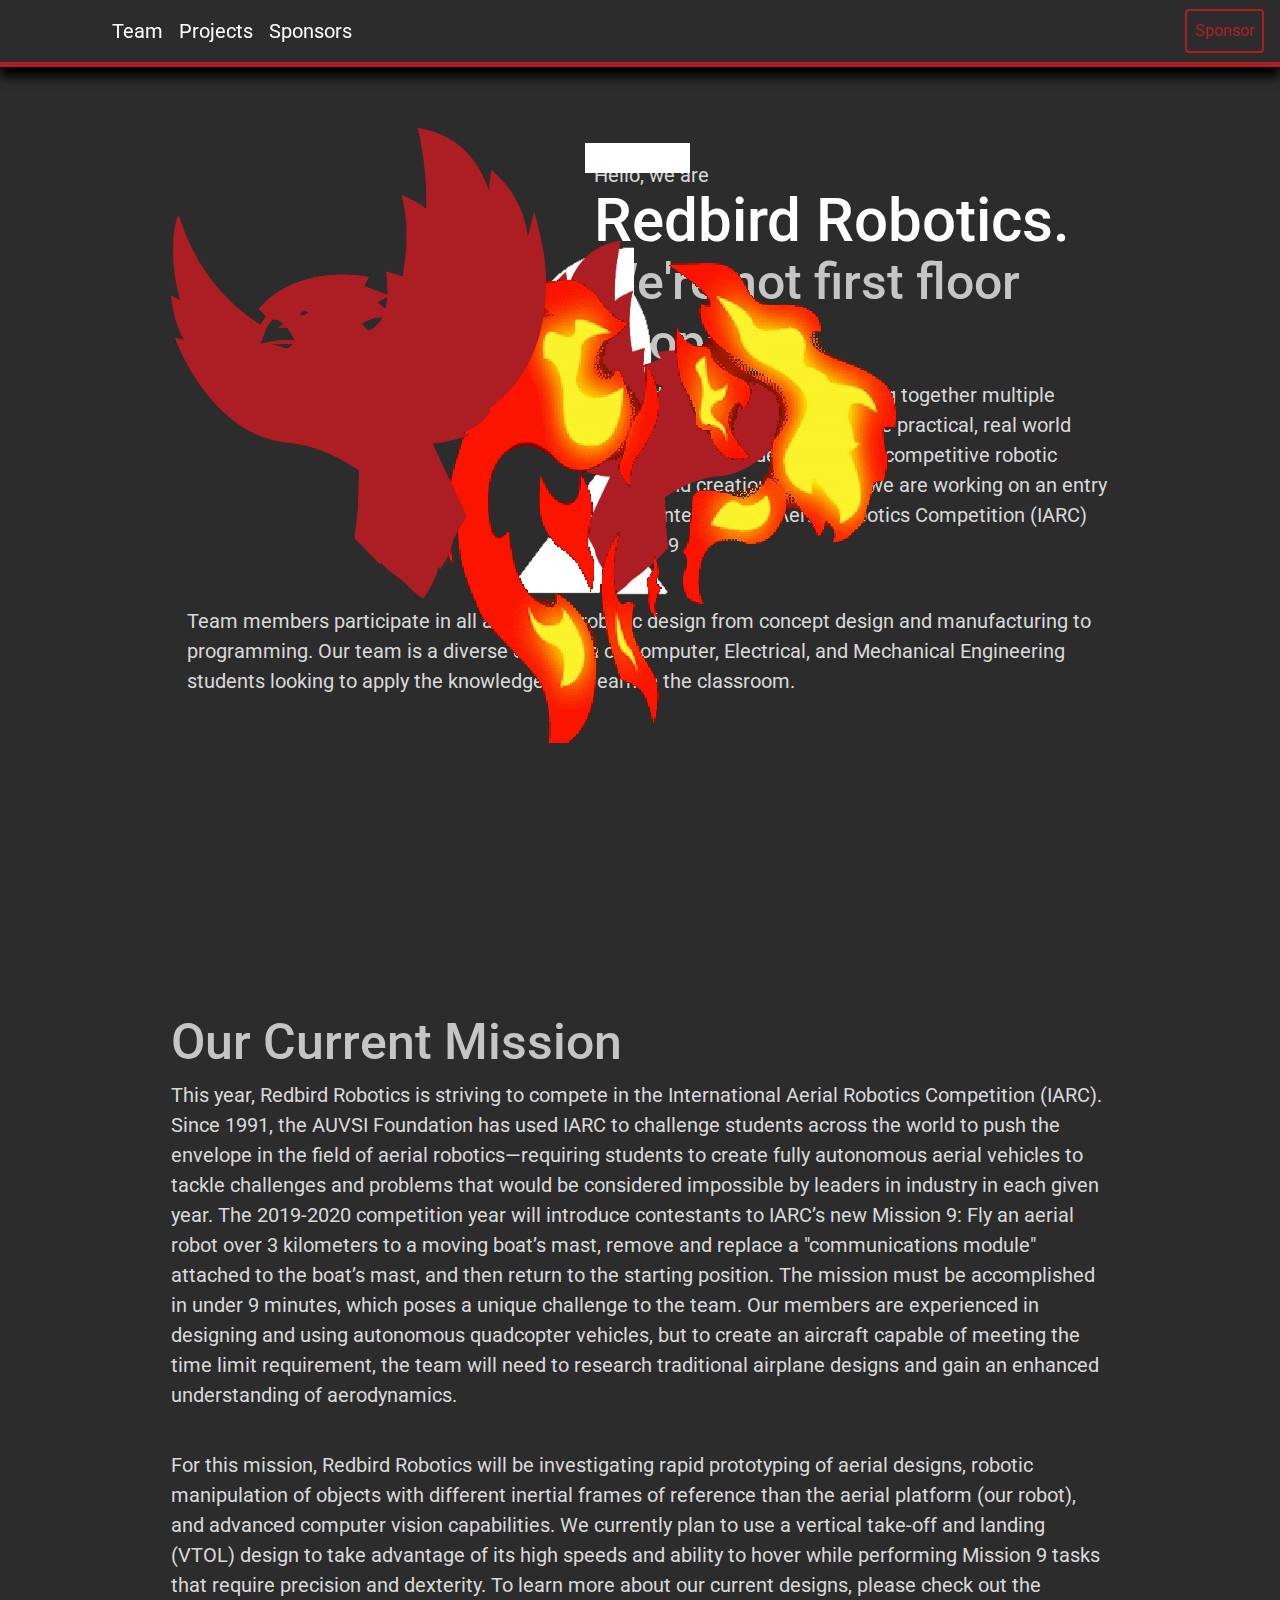
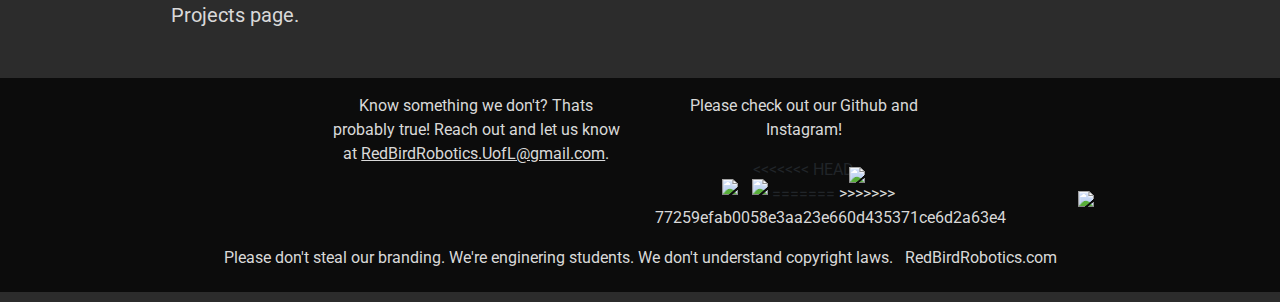
==== index.html @ 44a66d63 "Merge branch 'master' of https://github.com/redbirdrobotics/website" ====
<!DOCTYPE html>
<html lang="en">
  <head>
    <meta charset="utf-8">
     <meta name="viewport" content="width=device-width, initial-scale=1.0">
    <title>Redbird Robotics</title>
    <link rel="shortcut icon" type="image/x-icon" href="assets\images\redbird_icon.ico" />
    <link href="https://fonts.googleapis.com/css?family=Roboto&display=swap" rel="stylesheet">
    <link rel="stylesheet" href="https://stackpath.bootstrapcdn.com/bootstrap/4.3.1/css/bootstrap.min.css" integrity="sha384-ggOyR0iXCbMQv3Xipma34MD+dH/1fQ784/j6cY/iJTQUOhcWr7x9JvoRxT2MZw1T" crossorigin="anonymous">
    <link rel="stylesheet" href="assets/css/style.css">
  </head>
  <!-- TODO:
  - Make Nav bar (Fun little sprite animation for nav?) - DONE
  - Make main page Graphic -DONE
  - Brief "About, Mission, Leaders, and Sponsors" -DONE
    - About page is be on the main page -DONE
    - Overview of Mission page will be on main page -DONE
      - In-depth details about the mission will be on Projects page
      - Team page will contain Leaders on top then team members
  - Moblie View
  - Make Team page (Figure out fun "get to know the team")
  - "Contact us"
  - When spit-ball develops more, "What we have done"
  - What if JS is disabled?
  - Blog/Monthly News Letter?
  - Backend?
  - Easter Eggs? (Linux Terminal, Konami Code)
  - investigate refresh rate to animation speed.
  -->
  <body class="main-body">
    <nav class="navbar-rr navbar navbar-expand-lg slide-down-nav">
      <div class="collapse navbar-collapse" id="navbarSupportedContent">
        <ul class="navbar-nav" width="100%">
          <li class="nav-item active">
            <a class="navbar-brand" href="index.html">
              <img src="assets\images\banner_logo_1.png" class="logo" alt="">
            </a>
          </li>
          <li class="nav-item">
            <a class="nav-link" href="team.html"> Team </a>
          </li>
          <li class="nav-item">
            <a class="nav-link" href="projects.html"> Projects </a>
          </li>
          <li class="nav-item">
            <a class="nav-link" href="sponsors.html"> Sponsors </a>
          </li>
        </ul>
        <a class="btn btn-redbird red my-2 my-sm-0 ml-auto p-2" href="mailto:redbirdrobotics.uofl@gmail.com&?subject=Sponsoring Redbird Robotics">Sponsor</a>
      </div>
    </nav>
    <div class="outer">
      <div class="middle">
        <div class="containter-canvas">
          <canvas id="Animation"> Your browser does not support the HTML5 canvas tag. </canvas>
        </div>
      </div>
    </div>
    <main>
      <div> <!--Real start of the body-->
        <div class="container-fluid">
          <div class="container-rr top-paragraph-main">
            <img src="assets\images\redbird.png" class="redbird float-left pt-5 pull-left mr-5">
            <div class="main-text">
              <p class="p-heading">Hello, we are</p>
              <h1 class="h1-heading">Redbird Robotics.</h1>
              <h2 class="h2-heading">We're not first floor people.</h2>
              <p>Redbird Robotics's Goal is to bring together multiple engineering disciplines to provide practical, real world experience for students through competitive robotic design and creation.
                Currently, we are working on an entry for the <a href="http://www.aerialroboticscompetition.org/"> International Aerial Robotics Competition (IARC) Mission 9 </a> </p>
              <p><br/>Team members participate in all aspects of robotic design from concept design and manufacturing to programming. Our team is a diverse collection of Computer, Electrical, and Mechanical Engineering students looking to apply the knowledge they learn in the classroom. </p>
            </div>
          </div>
        </div>
        <div class="container-fluid bottom-paragraph" style="padding-top: 300px;">
          <div class="container-rr">
            <h2>Our Current Mission</h2>
            <p>
              This year, Redbird Robotics is striving to compete in the International Aerial Robotics Competition (IARC). Since 1991, the AUVSI Foundation has used IARC to challenge students across the
              world to push the envelope in the field of aerial robotics—requiring students to create fully autonomous aerial vehicles to tackle challenges and problems that would be considered impossible
              by leaders in industry in each given year. The 2019-2020 competition year will introduce contestants to IARC’s new Mission 9: Fly an aerial robot over 3 kilometers to a moving boat’s mast,
              remove and replace a "communications module" attached to the boat’s mast, and then return to the starting position. The mission must be accomplished in under 9 minutes, which poses a unique
              challenge to the team. Our members are experienced in designing and using autonomous quadcopter vehicles, but to create an aircraft capable of meeting the time limit requirement, the team will
              need to research traditional airplane designs and gain an enhanced understanding of aerodynamics. </p>
            <br/>
            <p>
              For this mission, Redbird Robotics will be investigating rapid prototyping of aerial designs, robotic manipulation of objects with different inertial frames of reference than the aerial
              platform (our robot), and advanced computer vision capabilities. We currently plan to use a vertical take-off and landing (VTOL) design to take advantage of its high speeds and ability to
              hover while performing Mission 9 tasks that require precision and dexterity. To learn more about our current designs, please check out the <a href="projects.html">Projects page</a>.
            </p>
          </div>
        </div>
      </div>
    </main>
    <!-- Footer -->
    <footer class="page-footer footer-spacing footer-bottom">
      <div class="contact center containter">
        <div class="row justify-content-md-center footer-top-row-spacing">
          <div class="col-3">
            <p class="footer-p">Know something we don't? Thats probably true! Reach out and let us know at <a href="RedBirdRobotics.UofL@gmail.com"><u>RedBirdRobotics.UofL@gmail.com</u></a>.</p>
          </div>
          <div class="col-3">
            <p class="footer-p">Please check out our Github and Instagram!</p>
<<<<<<< HEAD
            <div id="cf-git">

              <a href="https://github.com/RedBirdRobotics"> <img class = "github d-line social-media bottom" src="assets\images\iconmonstr-github-1-240_red.png"></a>
              <a href="https://github.com/RedBirdRobotics"> <img class = "github d-line social-media top" src="assets\images\iconmonstr-github-1-240.png"></a>
=======
            <a  href="https://github.com/RedBirdRobotics" class="d-inline pr-4">
            <div id="cf" class="d-inline">
               <img class = "bottom github d-inline social-media" src="assets\images\iconmonstr-github-1-240_red.png">
               <img class = "top github d-inline social-media" src="assets\images\iconmonstr-github-1-240.png">
>>>>>>> 77259efab0058e3aa23e660d435371ce6d2a63e4
            </div>
            </a>
            <a href="https://www.instagram.com/redbirdrobotics/" class="d-inline pl-5">
              <div id="cf" class="d-inline">
                <img class= "bottom instagram social-media d-inline"src="assets\images\iconmonstr-instagram-11-240_red.png">
                <img class= "top instagram social-media d-inline"src="assets\images\iconmonstr-instagram-11-240.png">
              </div>
            </a>
          </div>
        </div>
        <div class="row">
          <div class="col-12">
            <!-- Copyright -->
            <div class="footer-copyright text-center py-3">
              <p class="footer-p">
                Please don't steal our branding. We're enginering students. We don't understand copyright laws.
                &nbsp;<a href="http://RedBirdRobotics.org"> RedBirdRobotics.com</a>
              </p>
            </div>
            <!-- Copyright -->
          </div>
        </div>
      </div>
      <script src="https://code.jquery.com/jquery-3.3.1.slim.min.js" integrity="sha384-q8i/X+965DzO0rT7abK41JStQIAqVgRVzpbzo5smXKp4YfRvH+8abtTE1Pi6jizo" crossorigin="anonymous"></script>
      <script src="https://cdnjs.cloudflare.com/ajax/libs/popper.js/1.14.7/umd/popper.min.js" integrity="sha384-UO2eT0CpHqdSJQ6hJty5KVphtPhzWj9WO1clHTMGa3JDZwrnQq4sF86dIHNDz0W1" crossorigin="anonymous"></script>
      <script src="https://stackpath.bootstrapcdn.com/bootstrap/4.3.1/js/bootstrap.min.js" integrity="sha384-JjSmVgyd0p3pXB1rRibZUAYoIIy6OrQ6VrjIEaFf/nJGzIxFDsf4x0xIM+B07jRM" crossorigin="anonymous"></script>
      <script src="assets/js/loadAnimation.js"> </script>
      <script src="assets/js/animation_responsive.js"> </script>
    </footer>
  </body>
</html>
---- assets/css/style.css ----
body{
  background-color:#2c2c2c;
  font-family: 'Roboto', sans-serif;
  display: flex;
  flex-direction: column;
}
html, body{
  height: 100%;
}

html{
  background-color:#2c2c2c;
}

.containter-canvas{
  margin-top:-200px;
  margin-right: auto;
  margin-left: auto;
  width: 800px;
}

.outer {
  display: table;
  position: absolute;
  left: 0;
  height: 100%;
  width: 100%;
  margin-top: 6em;
}

.middle {
  display: table-cell;
  vertical-align: middle;
}

nav{
  background: #2c2c2c;
  border-bottom: 5px solid  #AD1E24;
  box-shadow: 0px 10px 10px black;
  font-family: 'Roboto', sans-serif;
}

.navbar-rr{
  position: fixed;
  top: 0;
  width: 100%;
  z-index: 1;
}

li{
  margin: auto;
  font-family: 'Roboto', sans-serif;
  color: white;
  font-size: 20px;
}
.logo{
    padding-left: 2em;
    width: 125px;
    height: auto;
}

.btn-redbird {
  border: 2px solid #AD1E24;
  background-color: #2c2c2c;
  color: #AD1E24;
  padding: 14px 28px;
  font-size: 16px;
  cursor: pointer;
}

.btn-redbird:HOVER{
  background-color: #AD1E24;
  color: #2c2c2c !important;
}

.gray{
  border-top: 5px solid  	#AD1E24;
  background-color: #2c2c2c;
}

.center{
  text-align: center;
}

.red{
  color: #AD1E24 !important;
}

.redbird{
   transform: scaleX(-1);
   width:40%;
   height: auto;
   z-index: 0;
}
.p-heading{
  margin-bottom: -5px;
}
.h1-heading{
  margin-top: -5px;
  margin-bottom: -5px;
}
.h2-heading{
  margin-top: -5px;
}
.main-text{
  padding-top: 5em;
  padding-left: 1em;
}
.container-rr{
  margin: auto;
  width: 75%;
}

.container-rr-flex{
  flex: 1 0 auto;
  width: 75%;
}

.footer-p{
  font-size: 16px;
}

.footer-bottom{
  flex-shrink: 0;
}

.social-media{
  height: auto;
  width: 50px;
}

.github{
  background: url(assets\images\iconmonstr-github-1-240.png) no-repeat;
  margin-top: -15px;
  padding-left: 10px;
}

.instagram{
  margin-top: -15px;
  padding-right: 10px;
}

.githhub:hover{
  content: url(assets\images\iconmonstr-github-1-240_red.png) no-repeat;
}

.instagram:hover{
  content: url(assets\images\iconmonstr-instagram-11-240_red.png) no-repeat;
}

.footer-spacing{
  margin-bottom: -50px;
}

.footer-top-row-spacing{
  margin-bottom: -10px;
}

.top-paragraph-main{
  padding-top: 5em;
}

.top-paragraph{
  padding-top: 6em;
}

.bottom-paragraph{
  padding-bottom: 2em;
}


.vertical-align-center{
  vertical-align: middle
}

ul{
  list-style-type: none;
  margin: 0;
  padding: 0;
  overflow: hidden;
  position: -webkit-sticky; /* Safari */
  position: sticky;
  top: 0;
}

li {
  float: left;
}

li a {
  display: block;
  color: white;
  text-align: center;
  padding: 14px 16px;
  text-decoration: none;
}

#cf {
  position:relative;
}

#cf img {
  position:absolute;
}

#cf img.top:hover {
  opacity:0;
}

footer{
  padding-top: 1em;
  background-color: #0C0C0C;
}

p{
  color:#D9D9D9;
  font-size:20px;
  letter-spacing: normal;
}
h1{
  color:white;
  font-size: 60px;
  letter-spacing: normal;
}
h2{
  color: #C5C5C5;
  font-size: 50px;
  letter-spacing: normal;
}
h3{
  color: #C5C5C5;
}
h4{
  color: #7D7D7D;
}
a{
  color:#D9D9D9;
}

a:hover{
  color:#AD1E24
}

.people{
  height: 250px;
}

.people-img{
  width:200px;
  height:auto;
  border-radius: 50%;
  border: 5px solid #AD1E24;
}

.people-p{
  font-size: 16px;
  padding-left: 2em;
}

.title{
  margin-top: -0.25em;
}

/* Fade for body */
.main-body p, .main-body h1, .main-body h2, .main-body img, .main-body footer{
    -webkit-animation: fadein 6s; /* Safari, Chrome and Opera > 12.1 */
       -moz-animation: fadein 6s; /* Firefox < 16 */
        -ms-animation: fadein 6s; /* Internet Explorer */
         -o-animation: fadein 6s; /* Opera < 12.1 */
            animation: fadein 6s;
}

@keyframes fadein {
    0%   { opacity: 0; }
    66%  { opacity: 0; }
    100% { opacity: 1; }
}

/* Firefox < 16 */
@-moz-keyframes fadein {
  0%   { opacity: 0; }
  80%  { opacity: 0; }
  100% { opacity: 1; }
}

/* Safari, Chrome and Opera > 12.1 */
@-webkit-keyframes fadein {
  0%   { opacity: 0; }
  80%  { opacity: 0; }
  100% { opacity: 1; }
}

/* Internet Explorer */
@-ms-keyframes fadein {
  0%   { opacity: 0; }
  80%  { opacity: 0; }
  100% { opacity: 1; }
}

.slide-down-nav{
  -webkit-animation: slidein 6s forwards; /* Safari 4.0 - 8.0 */
     -moz-animation: slidein 6s forwards;
      -ms-animation: slidein 6s forwards;
       -o-animation: slidein 6s forwards;
          animation: slidein 6s forwards;
}

@keyframes slidein {
  0%   { top: -95px; }
  66%  { top: -95px; }
  100% { top: 0px; }
}

/* Firefox < 16 */
@-moz-keyframes slidein {
  0%   { top: -95px; }
  66%  { top: -95px; }
  100% { top: 0px; }
}

/* Safari, Chrome and Opera > 12.1 */
@-webkit-keyframes slidein {
  0%   { top: -95px; }
  66%  { top: -95px; }
  100% { top: 0px; }
}

/* Internet Explorer */
@-ms-keyframes slidein {
  0%   { top: -95px; }
  66%  { top: -95px; }
  100% { top: 0px; }
}

/* TODO: Media breakouts for logo to properly scale with size of screen */
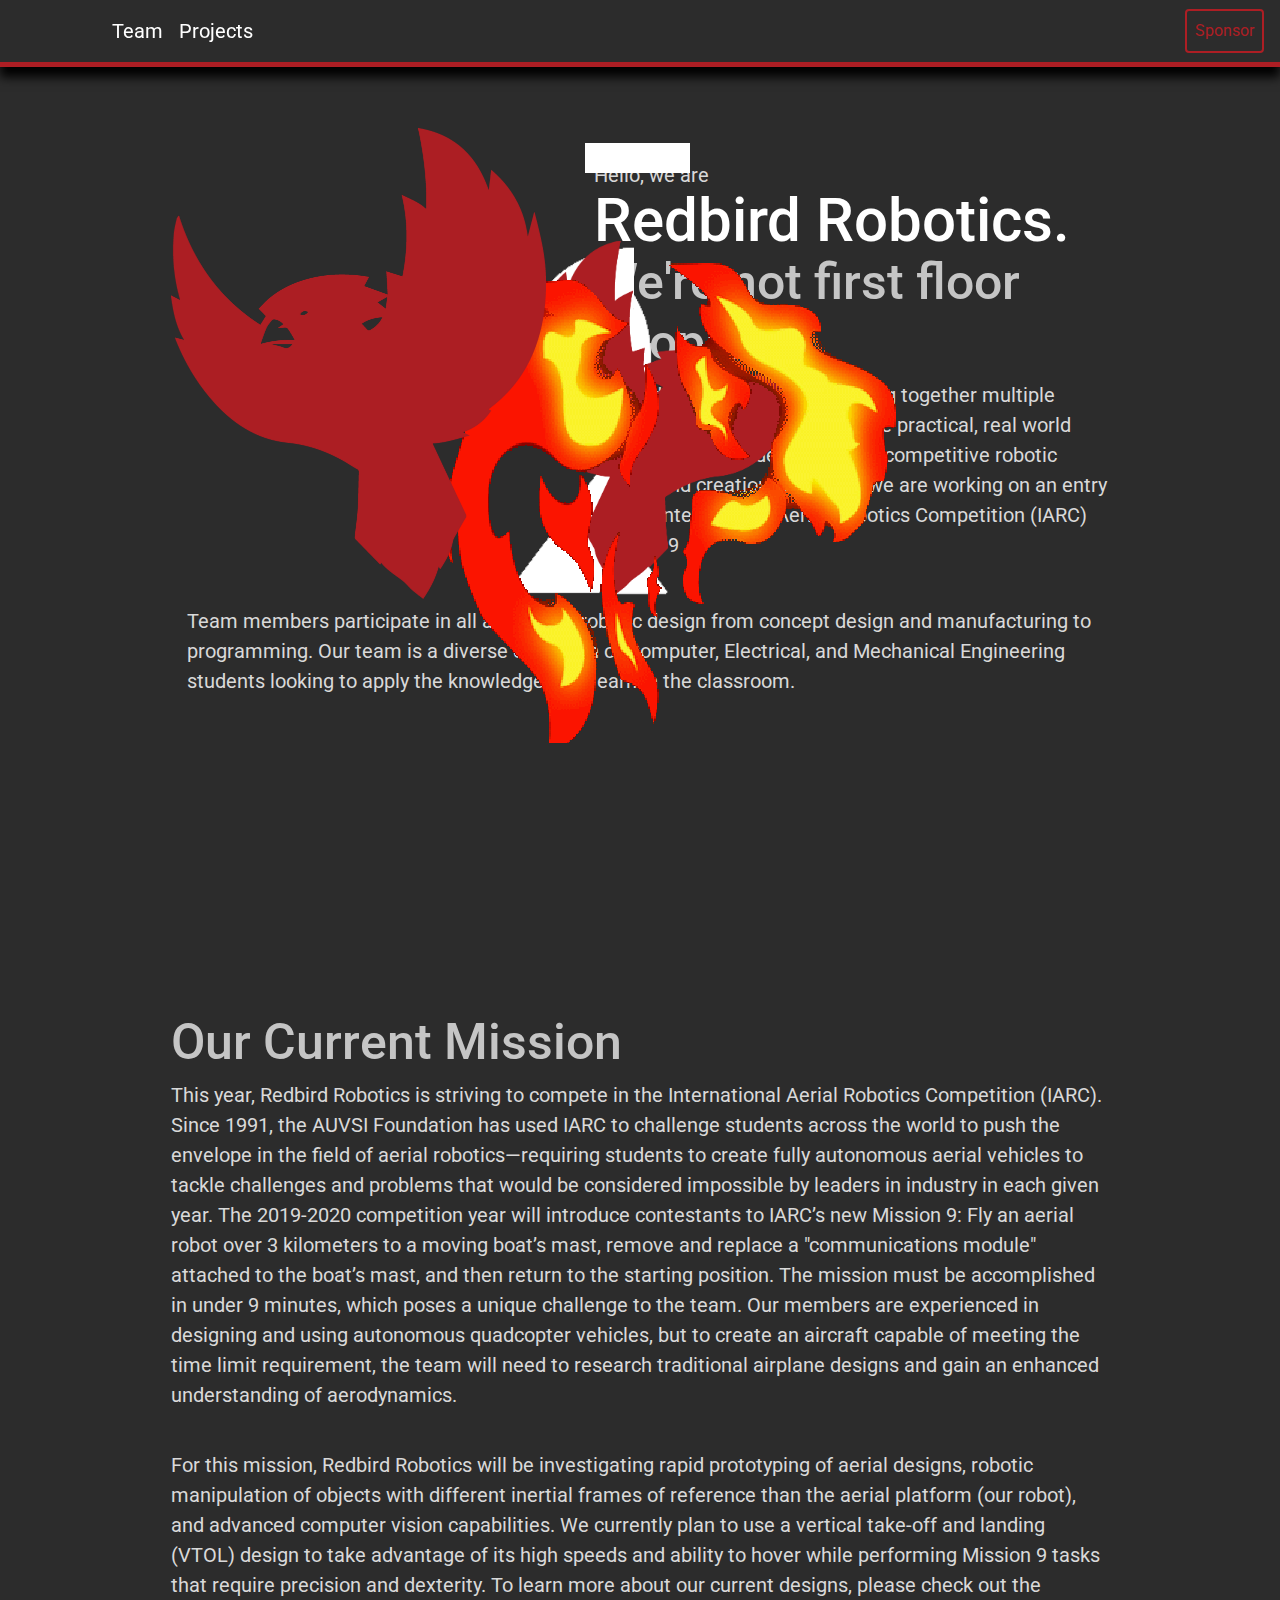
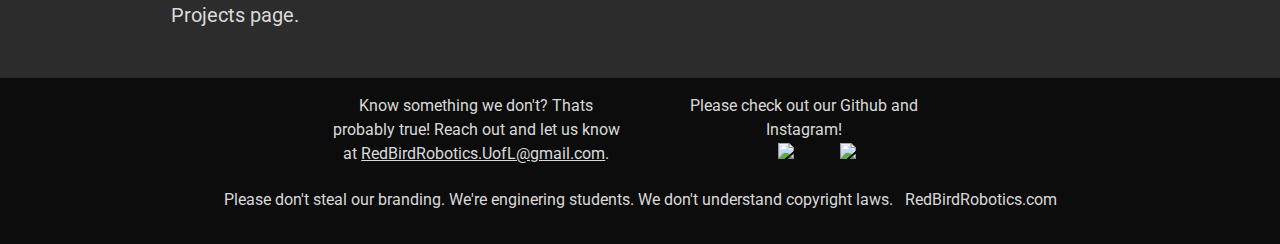
==== commit 96a6266e: "Merging" ====
--- a/index.html
+++ b/index.html
@@ -15,8 +15,9 @@
   - Brief "About, Mission, Leaders, and Sponsors" -DONE
     - About page is be on the main page -DONE
     - Overview of Mission page will be on main page -DONE
-      - In-depth details about the mission will be on Projects page
+      - In-depth details about the mission will be on Projects page - DONE
       - Team page will contain Leaders on top then team members
+      - Sponsor Page at bottom of Main page
   - Moblie View
   - Make Team page (Figure out fun "get to know the team")
   - "Contact us"
@@ -41,9 +42,6 @@
           </li>
           <li class="nav-item">
             <a class="nav-link" href="projects.html"> Projects </a>
-          </li>
-          <li class="nav-item">
-            <a class="nav-link" href="sponsors.html"> Sponsors </a>
           </li>
         </ul>
         <a class="btn btn-redbird red my-2 my-sm-0 ml-auto p-2" href="mailto:redbirdrobotics.uofl@gmail.com&?subject=Sponsoring Redbird Robotics">Sponsor</a>
@@ -100,17 +98,10 @@
           </div>
           <div class="col-3">
             <p class="footer-p">Please check out our Github and Instagram!</p>
-<<<<<<< HEAD
-            <div id="cf-git">
-
-              <a href="https://github.com/RedBirdRobotics"> <img class = "github d-line social-media bottom" src="assets\images\iconmonstr-github-1-240_red.png"></a>
-              <a href="https://github.com/RedBirdRobotics"> <img class = "github d-line social-media top" src="assets\images\iconmonstr-github-1-240.png"></a>
-=======
             <a  href="https://github.com/RedBirdRobotics" class="d-inline pr-4">
             <div id="cf" class="d-inline">
                <img class = "bottom github d-inline social-media" src="assets\images\iconmonstr-github-1-240_red.png">
                <img class = "top github d-inline social-media" src="assets\images\iconmonstr-github-1-240.png">
->>>>>>> 77259efab0058e3aa23e660d435371ce6d2a63e4
             </div>
             </a>
             <a href="https://www.instagram.com/redbirdrobotics/" class="d-inline pl-5">
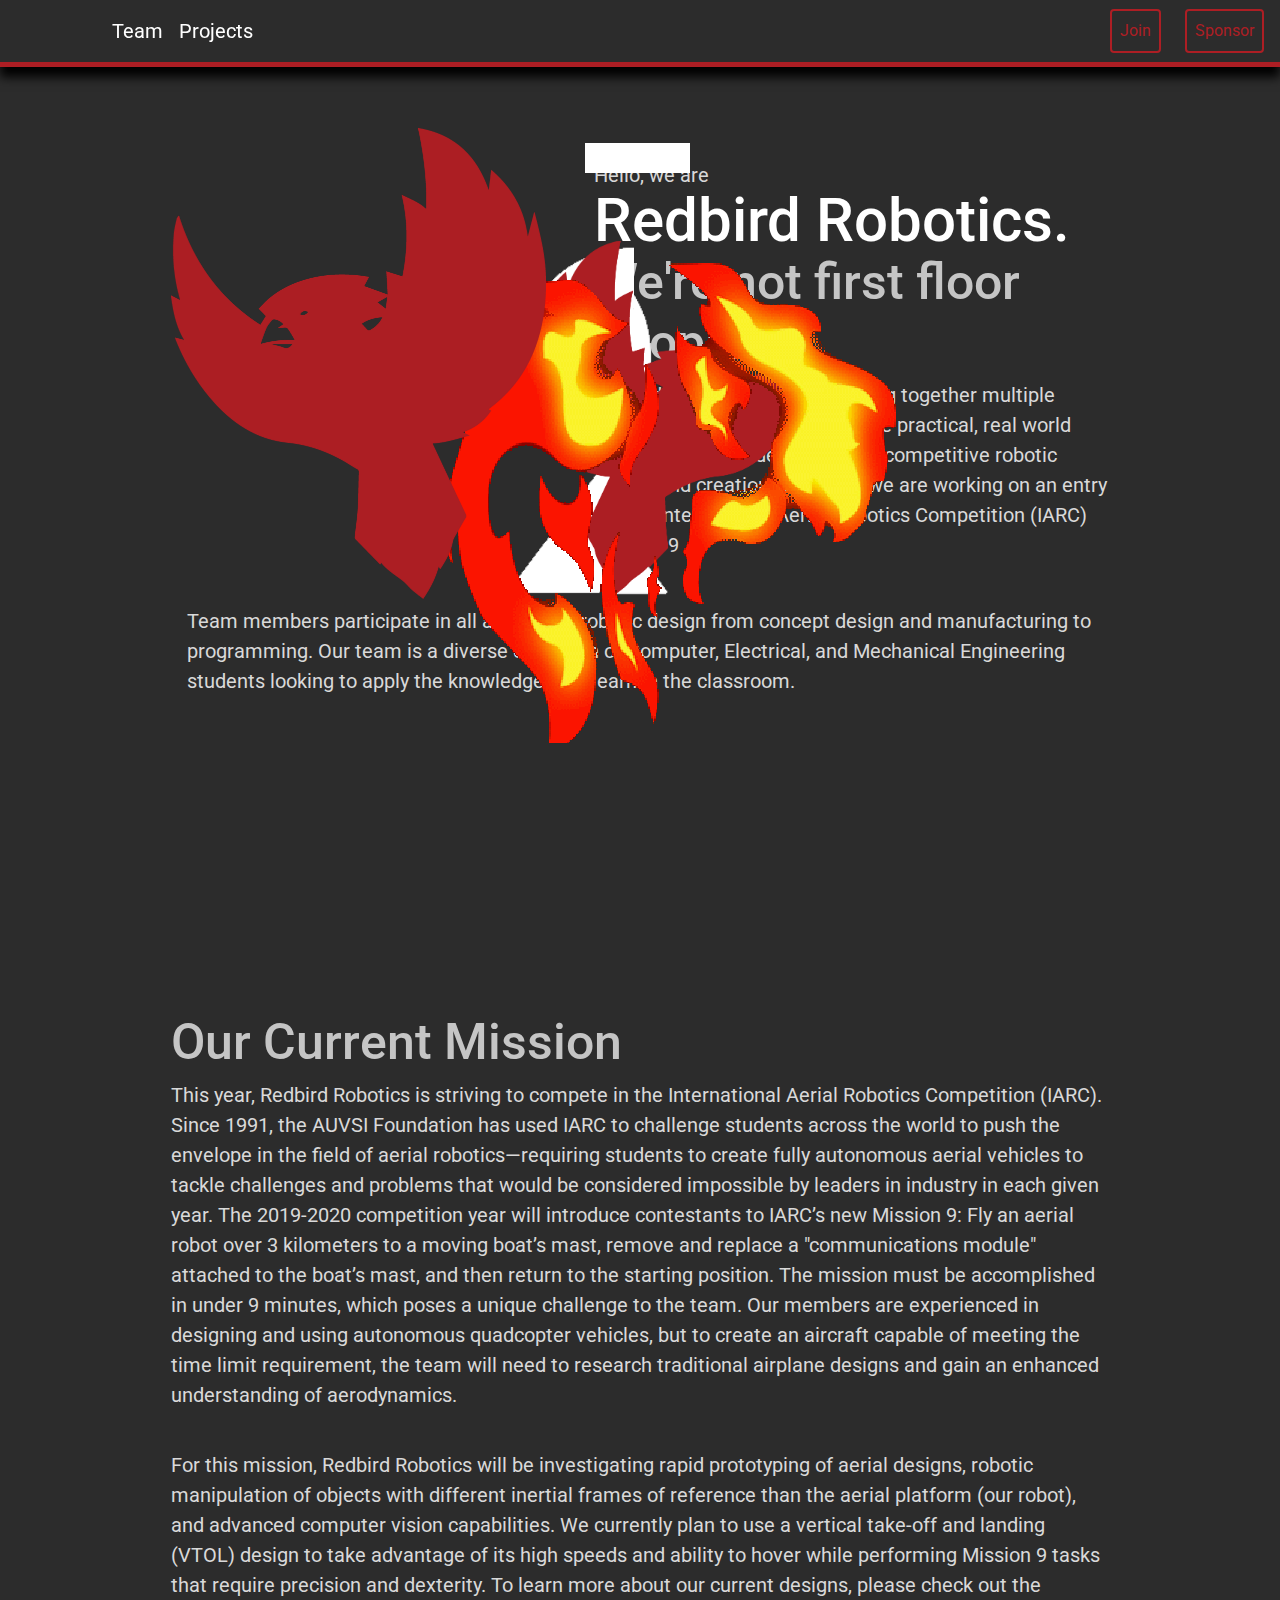
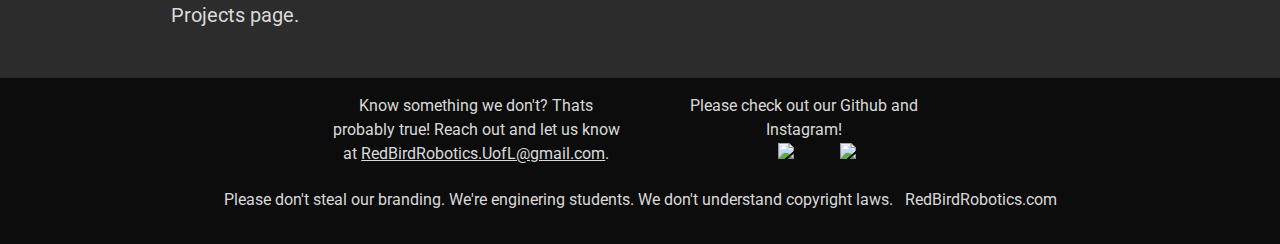
==== commit 52c9f835: "Merge branch 'master' of https://github.com/redbirdrobotics/website Merge is necessary to update loc" ====
--- a/index.html
+++ b/index.html
@@ -44,7 +44,8 @@
             <a class="nav-link" href="projects.html"> Projects </a>
           </li>
         </ul>
-        <a class="btn btn-redbird red my-2 my-sm-0 ml-auto p-2" href="mailto:redbirdrobotics.uofl@gmail.com&?subject=Sponsoring Redbird Robotics">Sponsor</a>
+        <a class="btn btn-redbird red my-2 my-sm-0 ml-auto p-2" href="mailto:redbirdrobotics.uofl@gmail.com?subject=Joining Redbird Robotics">Join</a>
+        <a class="btn btn-redbird red my-2 my-sm-0 ml-4 p-2" href="mailto:redbirdrobotics.uofl@gmail.com?subject=Sponsoring Redbird Robotics">Sponsor</a>
       </div>
     </nav>
     <div class="outer">
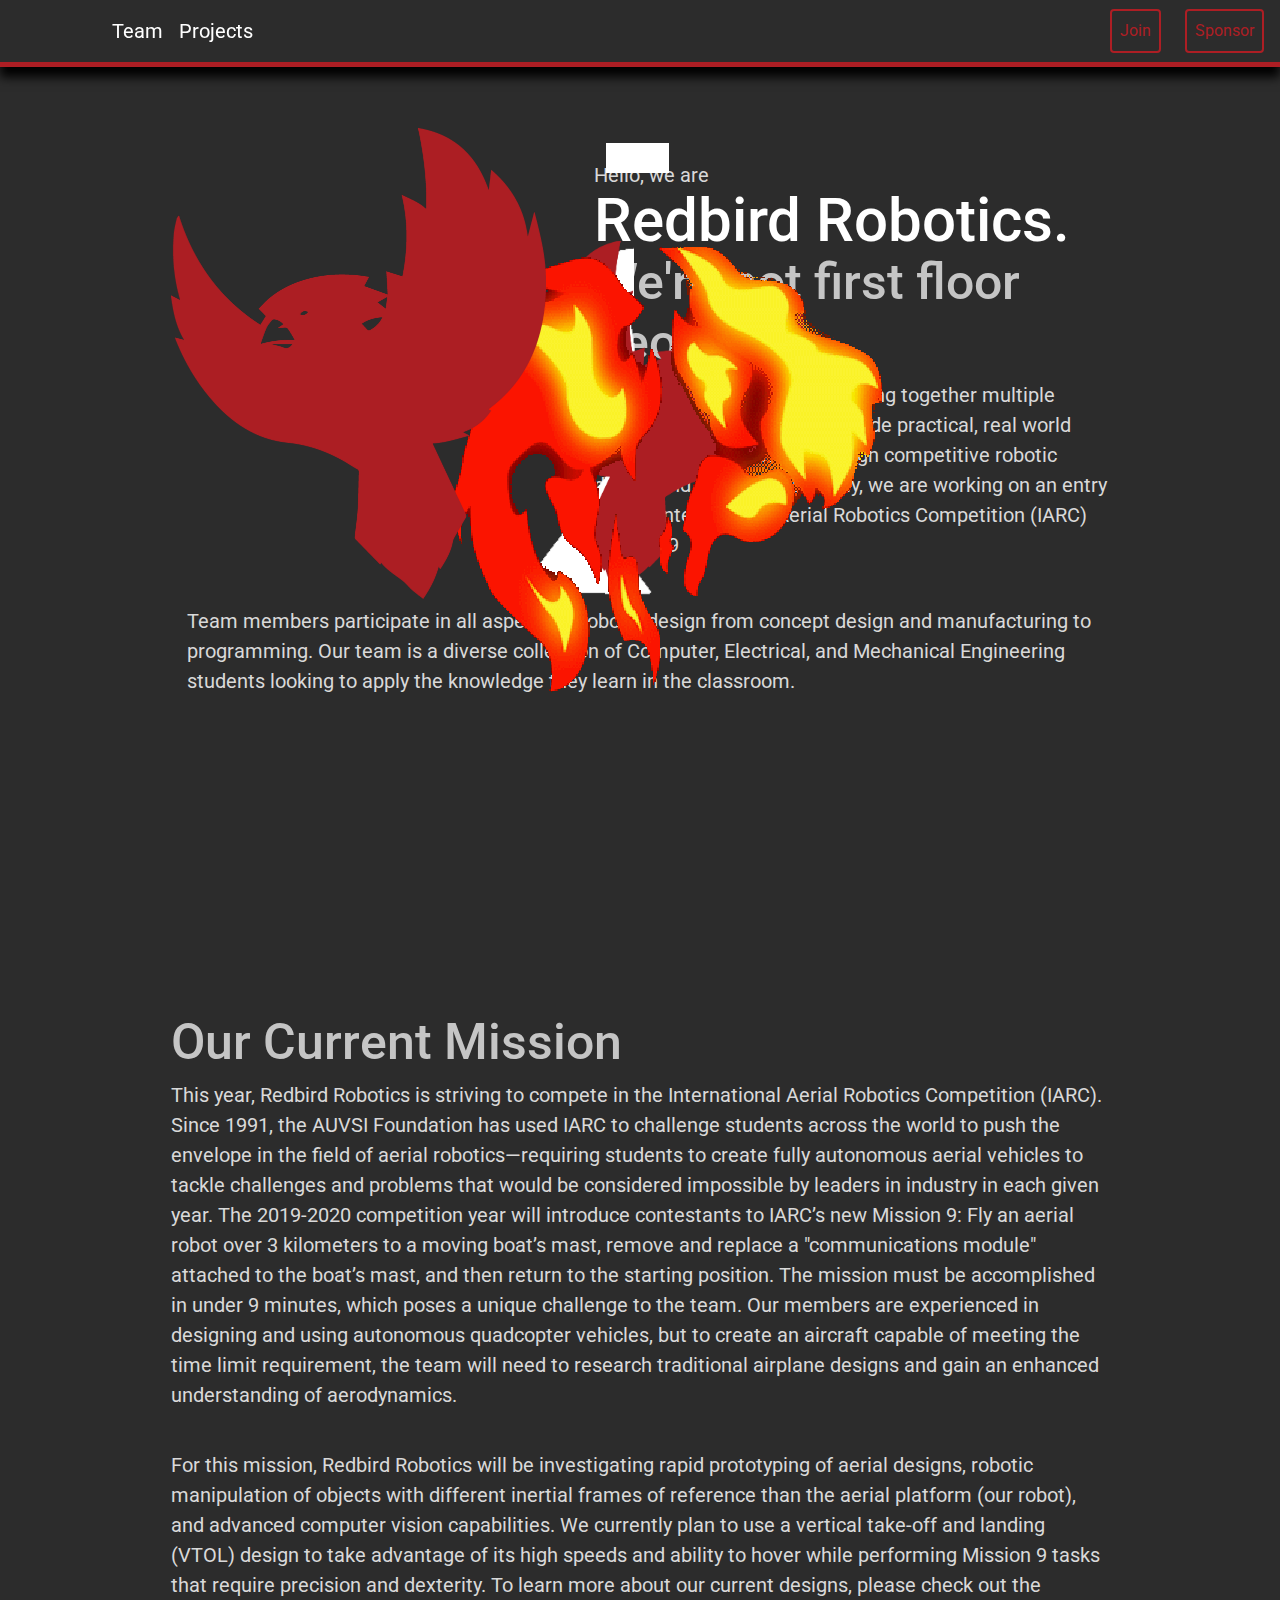
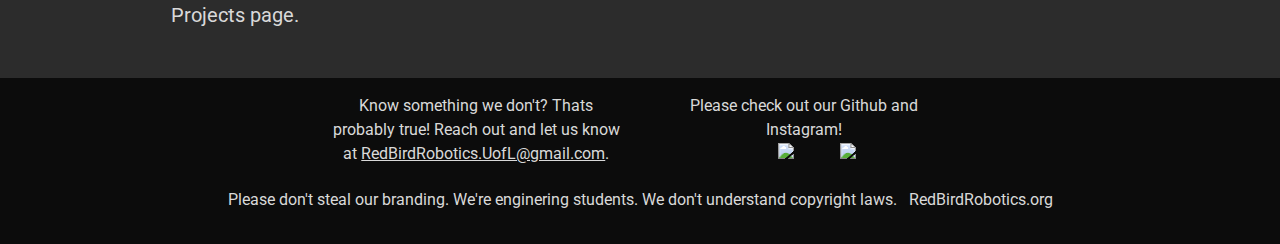
==== commit 50f2c6ea: "fix footer website link" ====
--- a/index.html
+++ b/index.html
@@ -119,7 +119,7 @@
             <div class="footer-copyright text-center py-3">
               <p class="footer-p">
                 Please don't steal our branding. We're enginering students. We don't understand copyright laws.
-                &nbsp;<a href="http://RedBirdRobotics.org"> RedBirdRobotics.com</a>
+                &nbsp;<a href="http://www.RedBirdRobotics.org"> RedBirdRobotics.org</a>
               </p>
             </div>
             <!-- Copyright -->
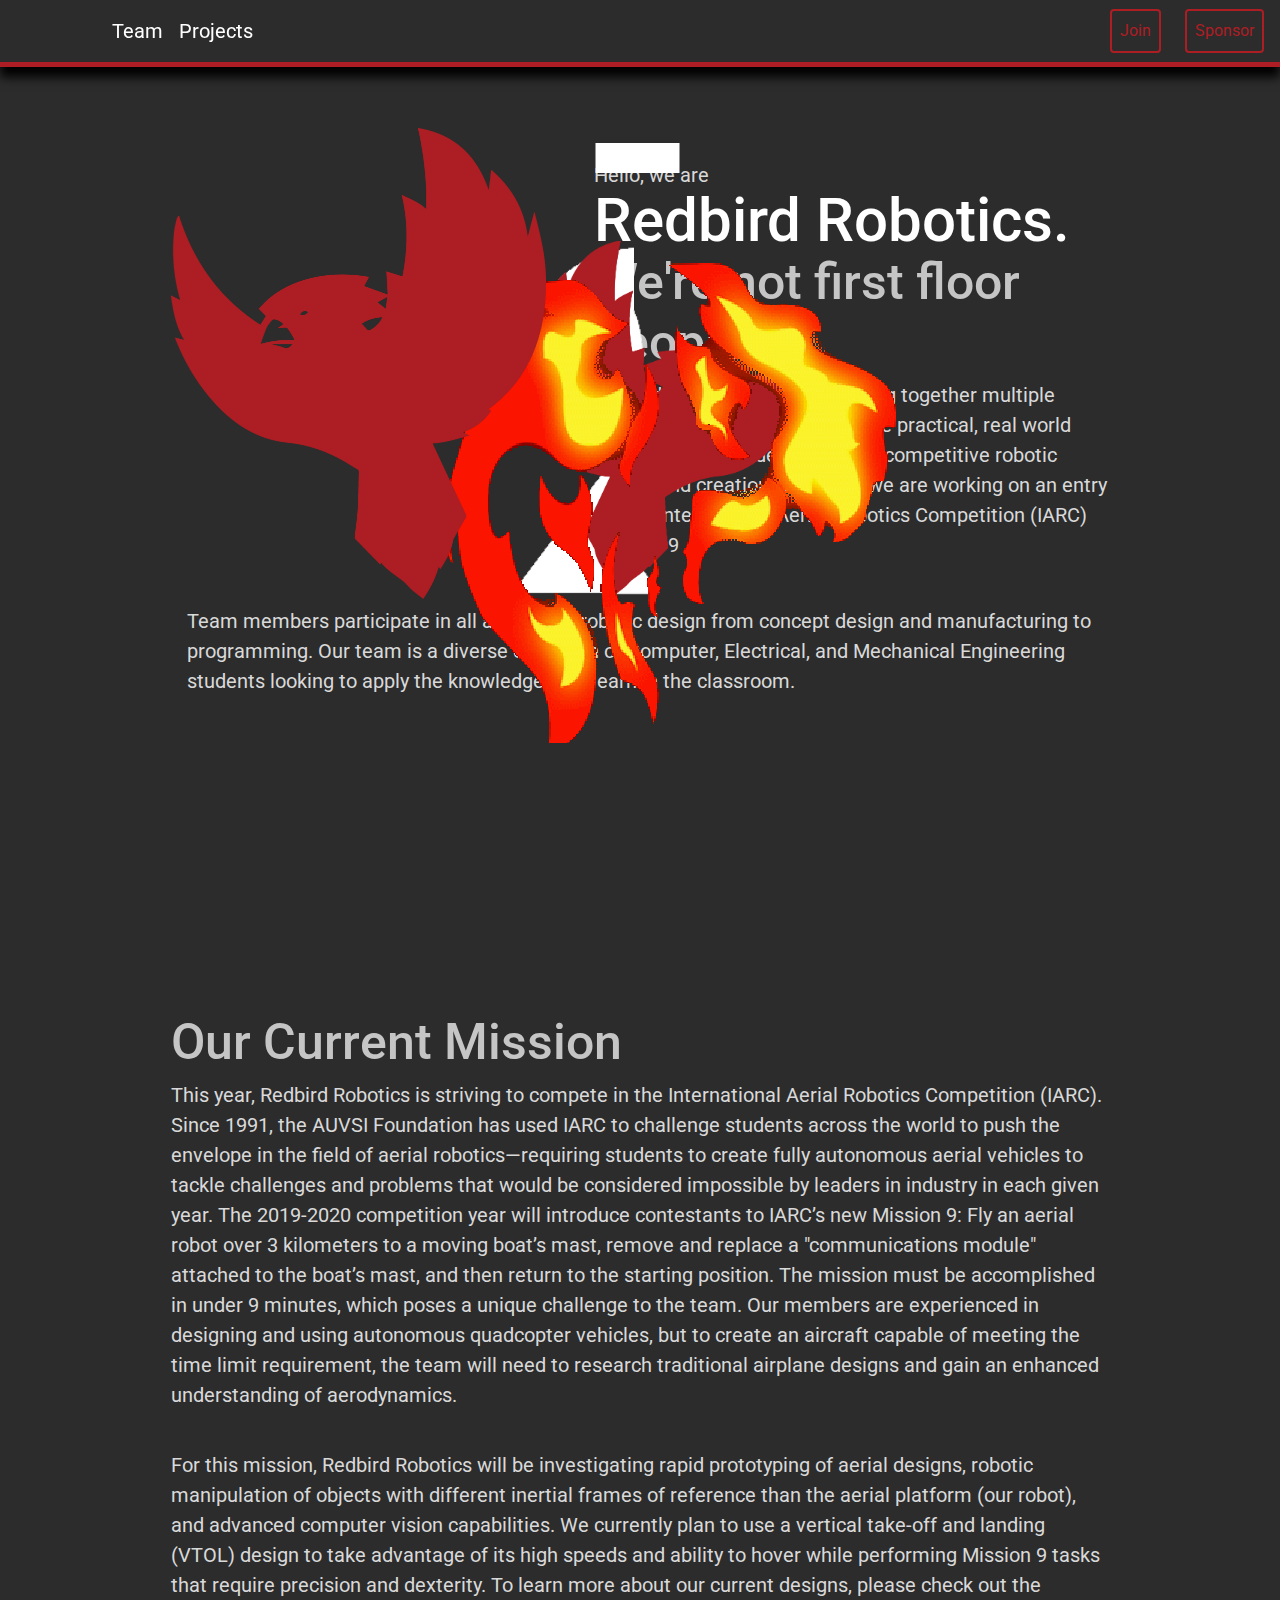
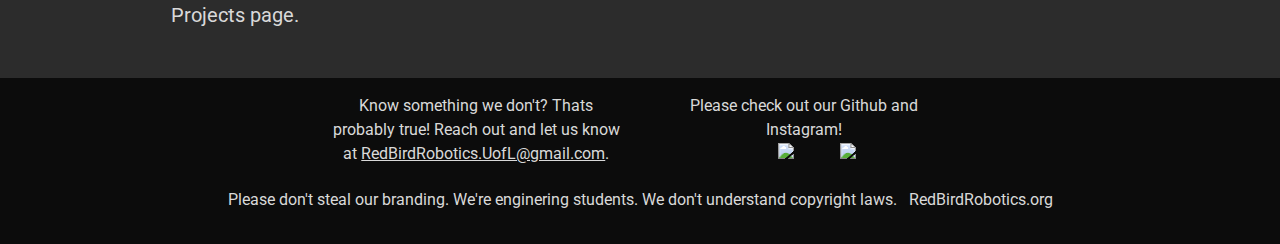
==== commit acba9b6f: "test nav bar upgrade" ====
--- a/index.html
+++ b/index.html
@@ -29,7 +29,7 @@
   - investigate refresh rate to animation speed.
   -->
   <body class="main-body">
-    <nav class="navbar-rr navbar navbar-expand-lg slide-down-nav">
+    <nav class="navbar-rr navbar navbar-expand-lg navbar-expand-md slide-down-nav">
       <div class="collapse navbar-collapse" id="navbarSupportedContent">
         <ul class="navbar-nav" width="100%">
           <li class="nav-item active">
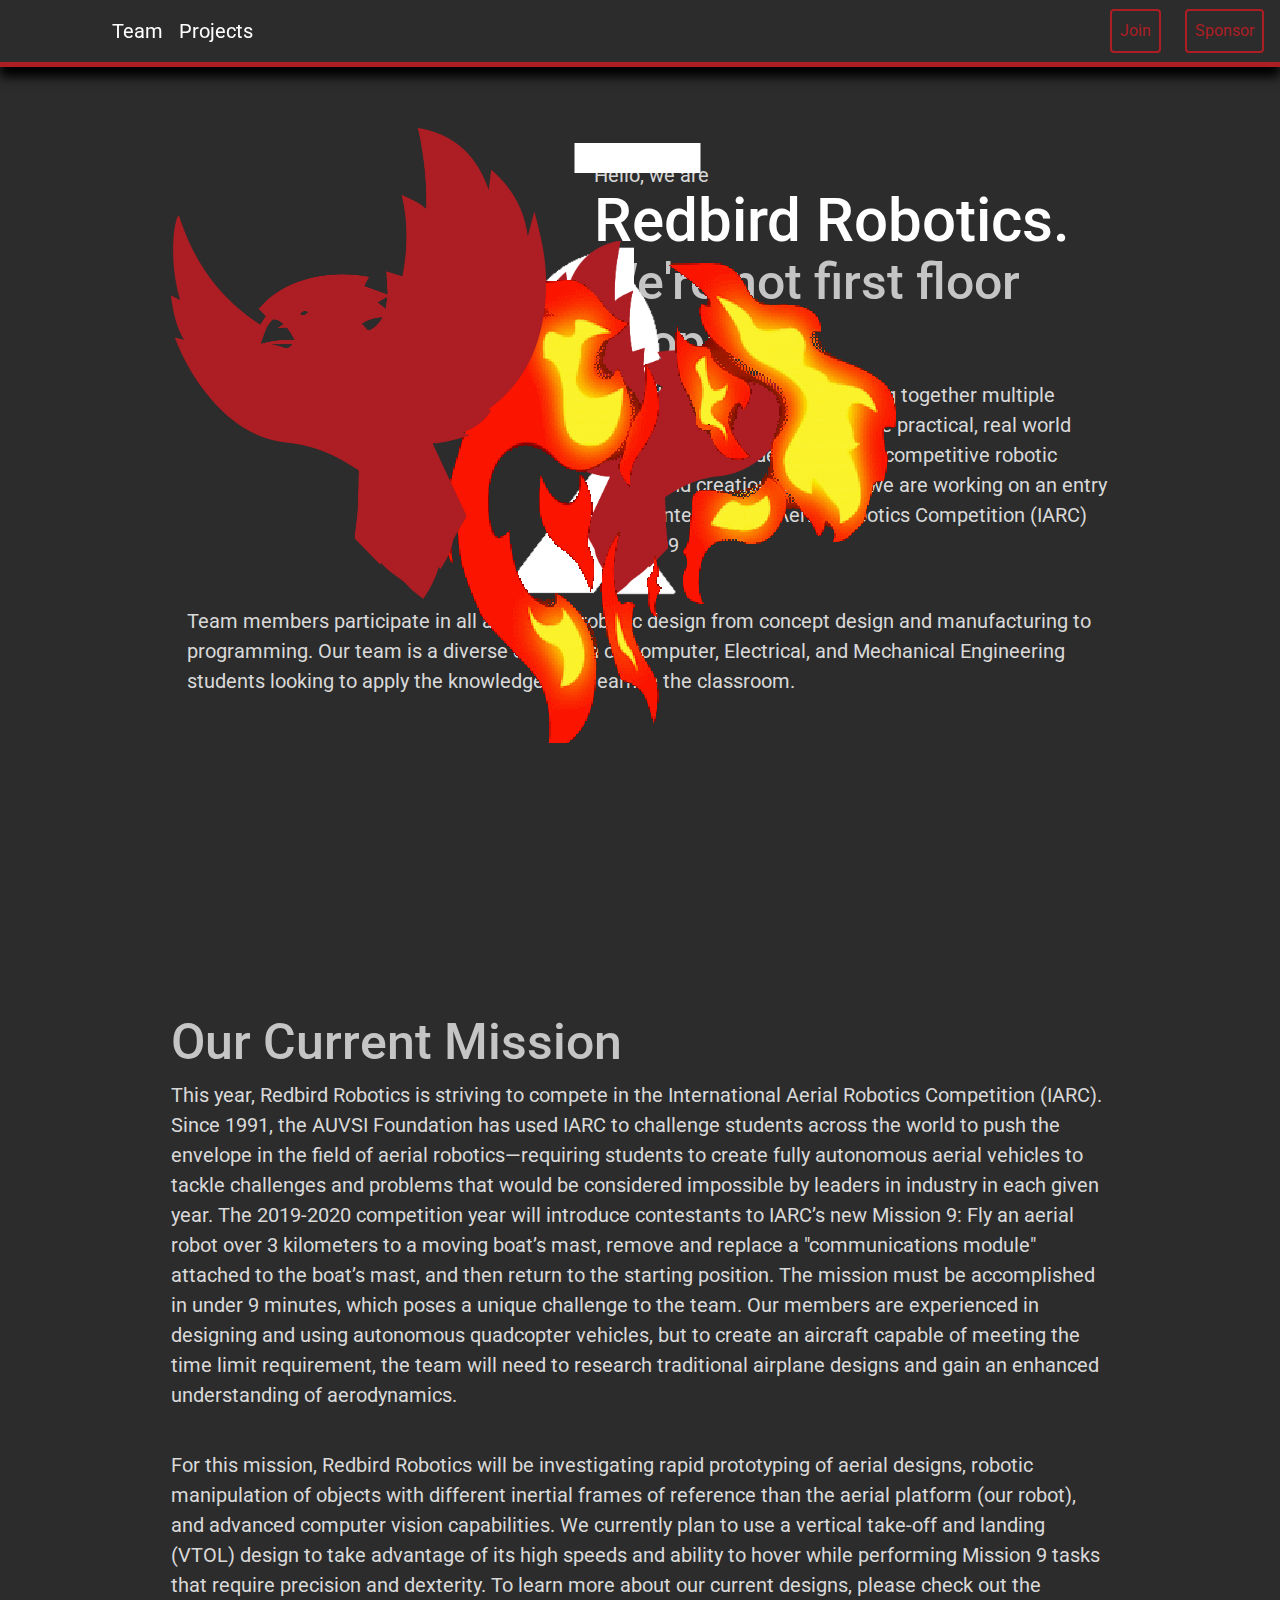
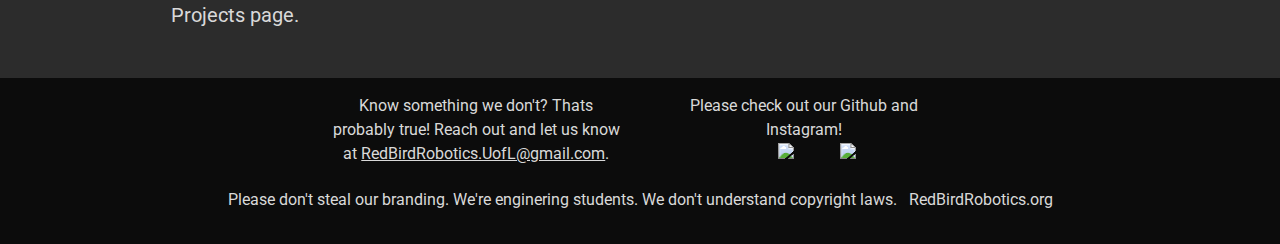
==== commit ffb81e32: "test nav upgrade pt 2" ====
--- a/index.html
+++ b/index.html
@@ -29,7 +29,7 @@
   - investigate refresh rate to animation speed.
   -->
   <body class="main-body">
-    <nav class="navbar-rr navbar navbar-expand-lg navbar-expand-md slide-down-nav">
+    <nav class="navbar-rr navbar navbar-expand-sm navbar-expand-md navbar-expand-lg navbar-expand-x1 slide-down-nav">
       <div class="collapse navbar-collapse" id="navbarSupportedContent">
         <ul class="navbar-nav" width="100%">
           <li class="nav-item active">
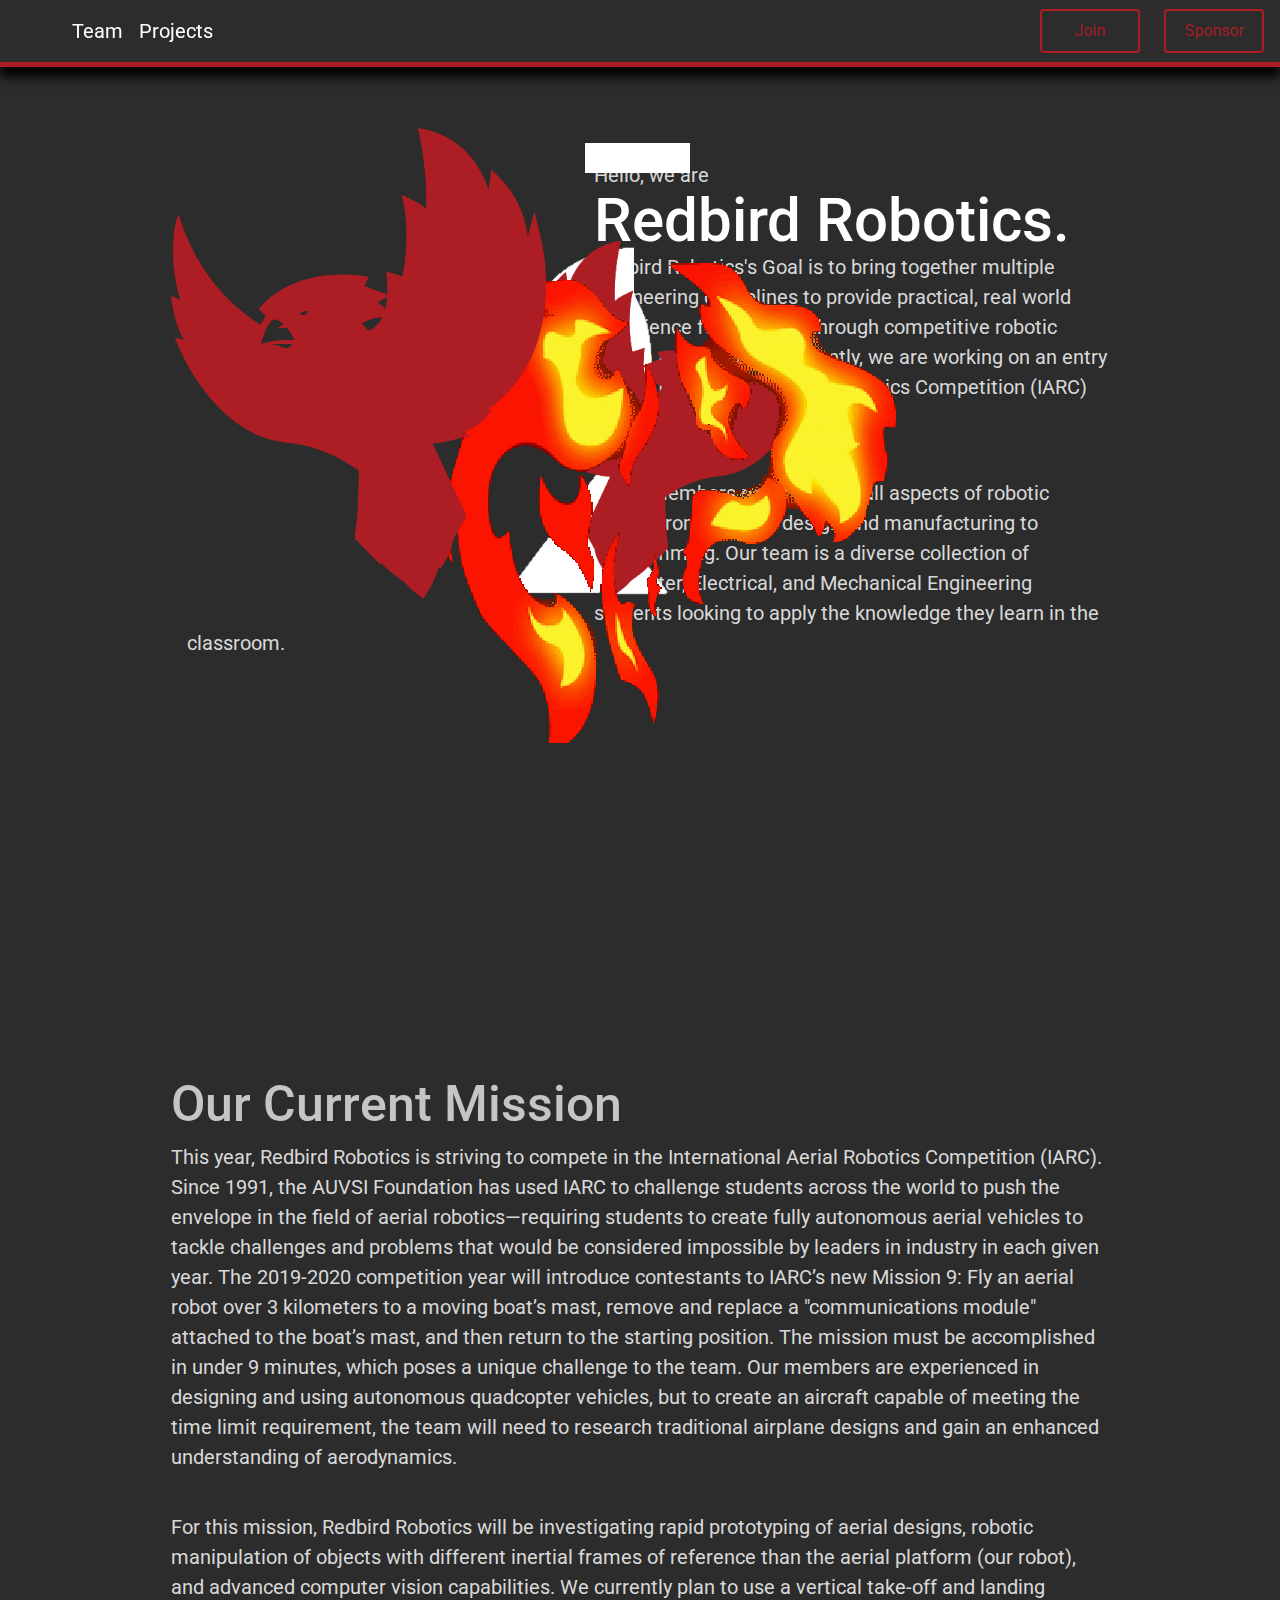
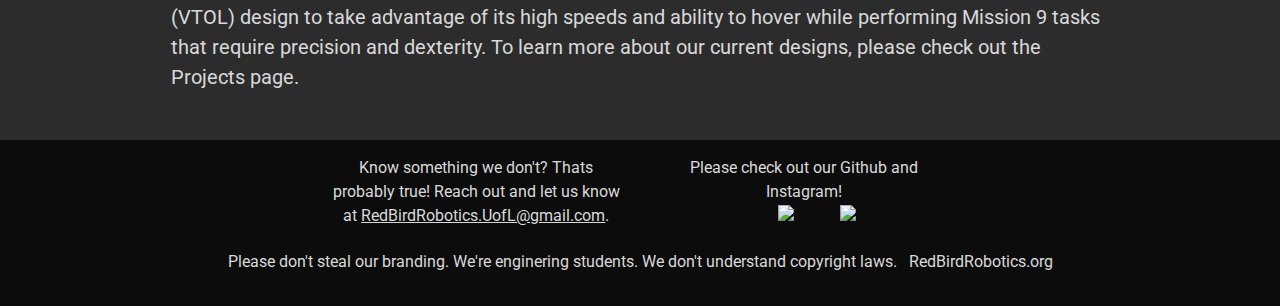
==== commit fa431fb9: "forgot to add padding for removed motto" ====
--- a/index.html
+++ b/index.html
@@ -63,14 +63,14 @@
             <div class="main-text">
               <p class="p-heading">Hello, we are</p>
               <h1 class="h1-heading">Redbird Robotics.</h1>
-              <h2 class="h2-heading">We're not first floor people.</h2>
+              <!--<h2 class="h2-heading">We're not first floor people.</h2>-->
               <p>Redbird Robotics's Goal is to bring together multiple engineering disciplines to provide practical, real world experience for students through competitive robotic design and creation.
                 Currently, we are working on an entry for the <a href="http://www.aerialroboticscompetition.org/"> International Aerial Robotics Competition (IARC) Mission 9 </a> </p>
               <p><br/>Team members participate in all aspects of robotic design from concept design and manufacturing to programming. Our team is a diverse collection of Computer, Electrical, and Mechanical Engineering students looking to apply the knowledge they learn in the classroom. </p>
             </div>
           </div>
         </div>
-        <div class="container-fluid bottom-paragraph" style="padding-top: 300px;">
+        <div class="container-fluid bottom-paragraph" style="padding-top: 400px;">
           <div class="container-rr">
             <h2>Our Current Mission</h2>
             <p>
--- a/assets/css/style.css
+++ b/assets/css/style.css
@@ -54,7 +54,6 @@
   font-size: 20px;
 }
 .logo{
-    padding-left: 2em;
     width: 125px;
     height: auto;
 }
@@ -66,6 +65,7 @@
   padding: 14px 28px;
   font-size: 16px;
   cursor: pointer;
+  width: 100px;
 }
 
 .btn-redbird:HOVER{
@@ -181,6 +181,9 @@
   position: -webkit-sticky; /* Safari */
   position: sticky;
   top: 0;
+  color:#D9D9D9;
+  font-size:20px;
+  letter-spacing: normal;
 }
 
 li {
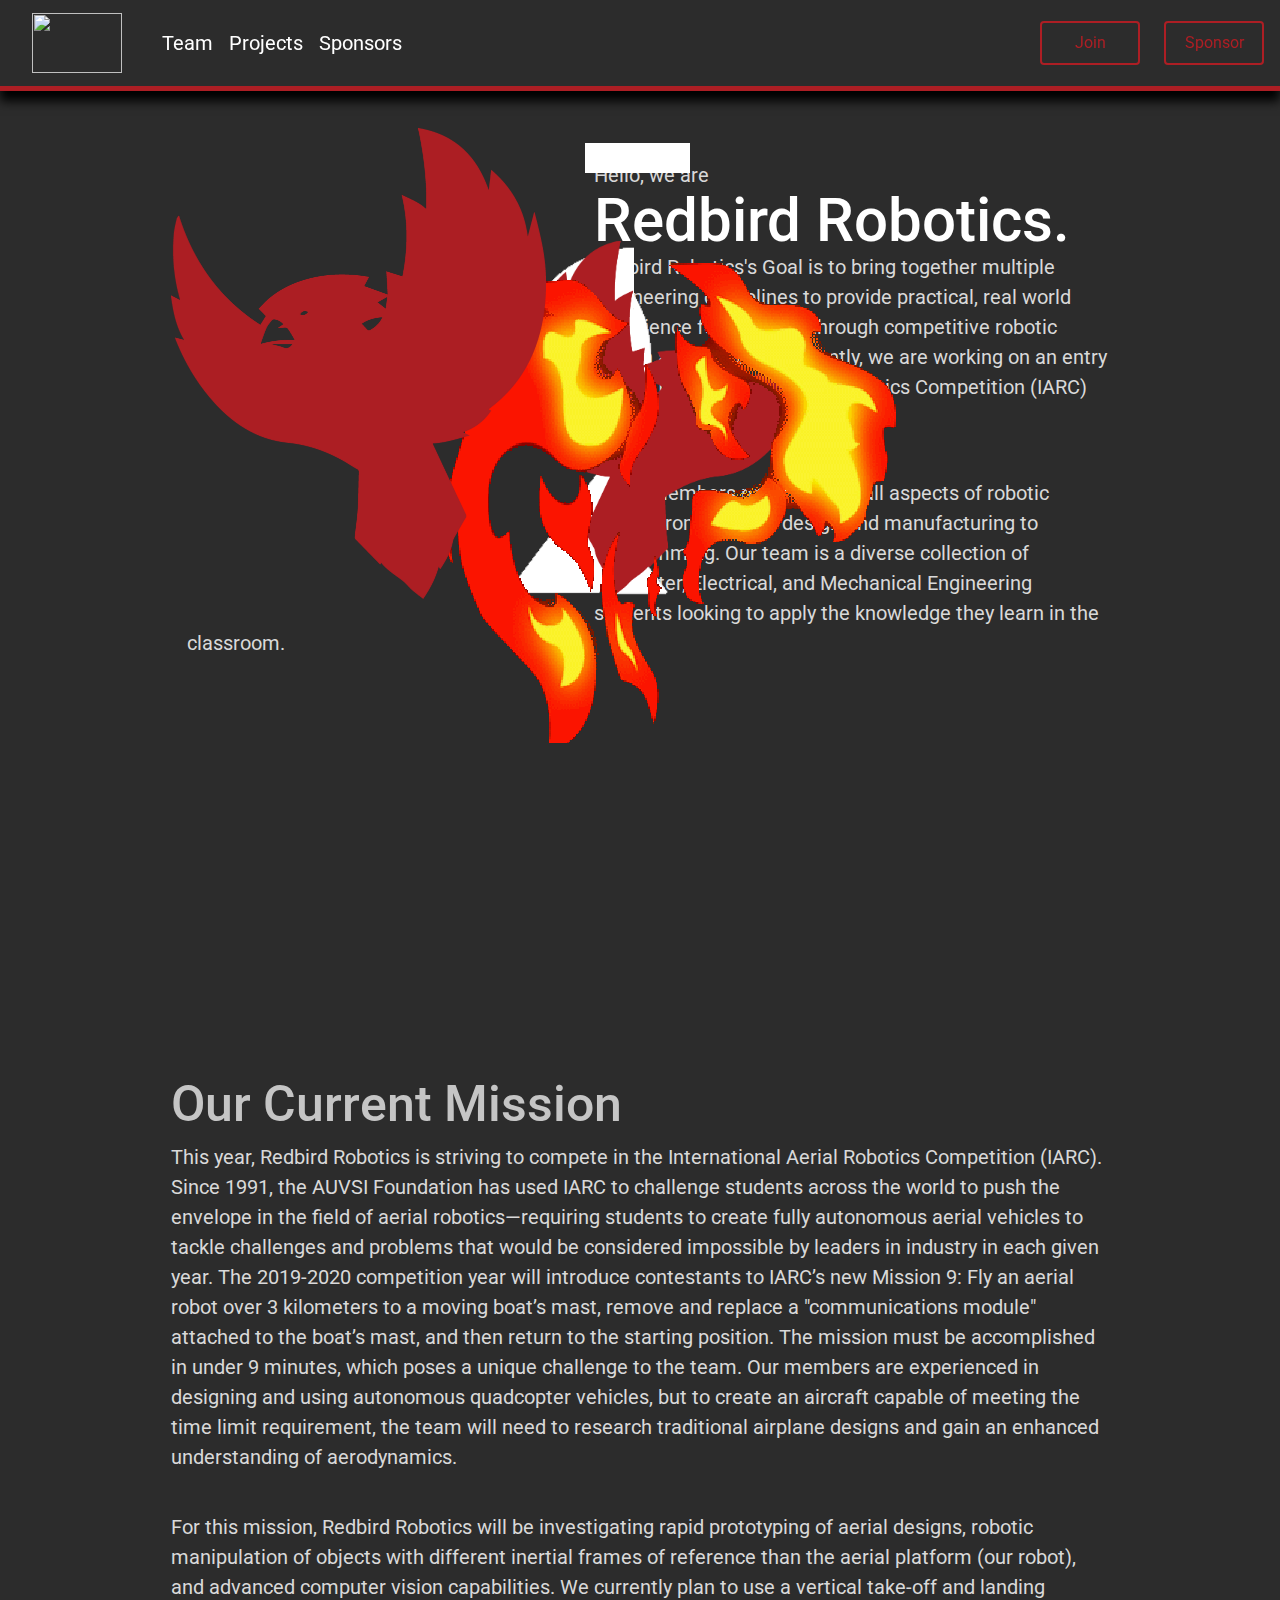
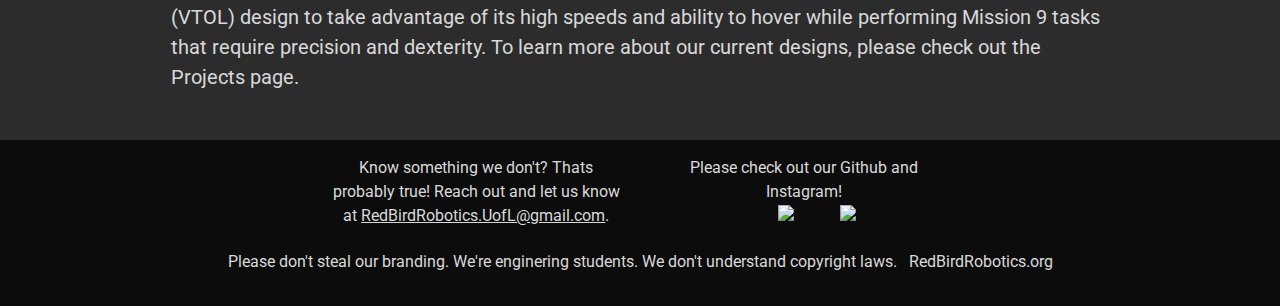
==== commit 0e7914f3: "Merge pull request #2 from redbirdrobotics/master" ====
--- a/index.html
+++ b/index.html
@@ -42,6 +42,9 @@
           </li>
           <li class="nav-item">
             <a class="nav-link" href="projects.html"> Projects </a>
+          </li>
+          <li class="nav-item">
+            <a class="nav-link" href="sponsors.html"> Sponsors </a>
           </li>
         </ul>
         <a class="btn btn-redbird red my-2 my-sm-0 ml-auto p-2" href="mailto:redbirdrobotics.uofl@gmail.com?subject=Joining Redbird Robotics">Join</a>
--- a/assets/css/style.css
+++ b/assets/css/style.css
@@ -54,8 +54,8 @@
   font-size: 20px;
 }
 .logo{
-    width: 125px;
-    height: auto;
+    width: 90px;
+    height: 60px;
 }
 
 .btn-redbird {
@@ -255,9 +255,13 @@
   border: 5px solid #AD1E24;
 }
 
+.c_sponsor_image{
+  width:200px;
+  height:auto;
+}
+
 .people-p{
   font-size: 16px;
-  padding-left: 2em;
 }
 
 .title{
